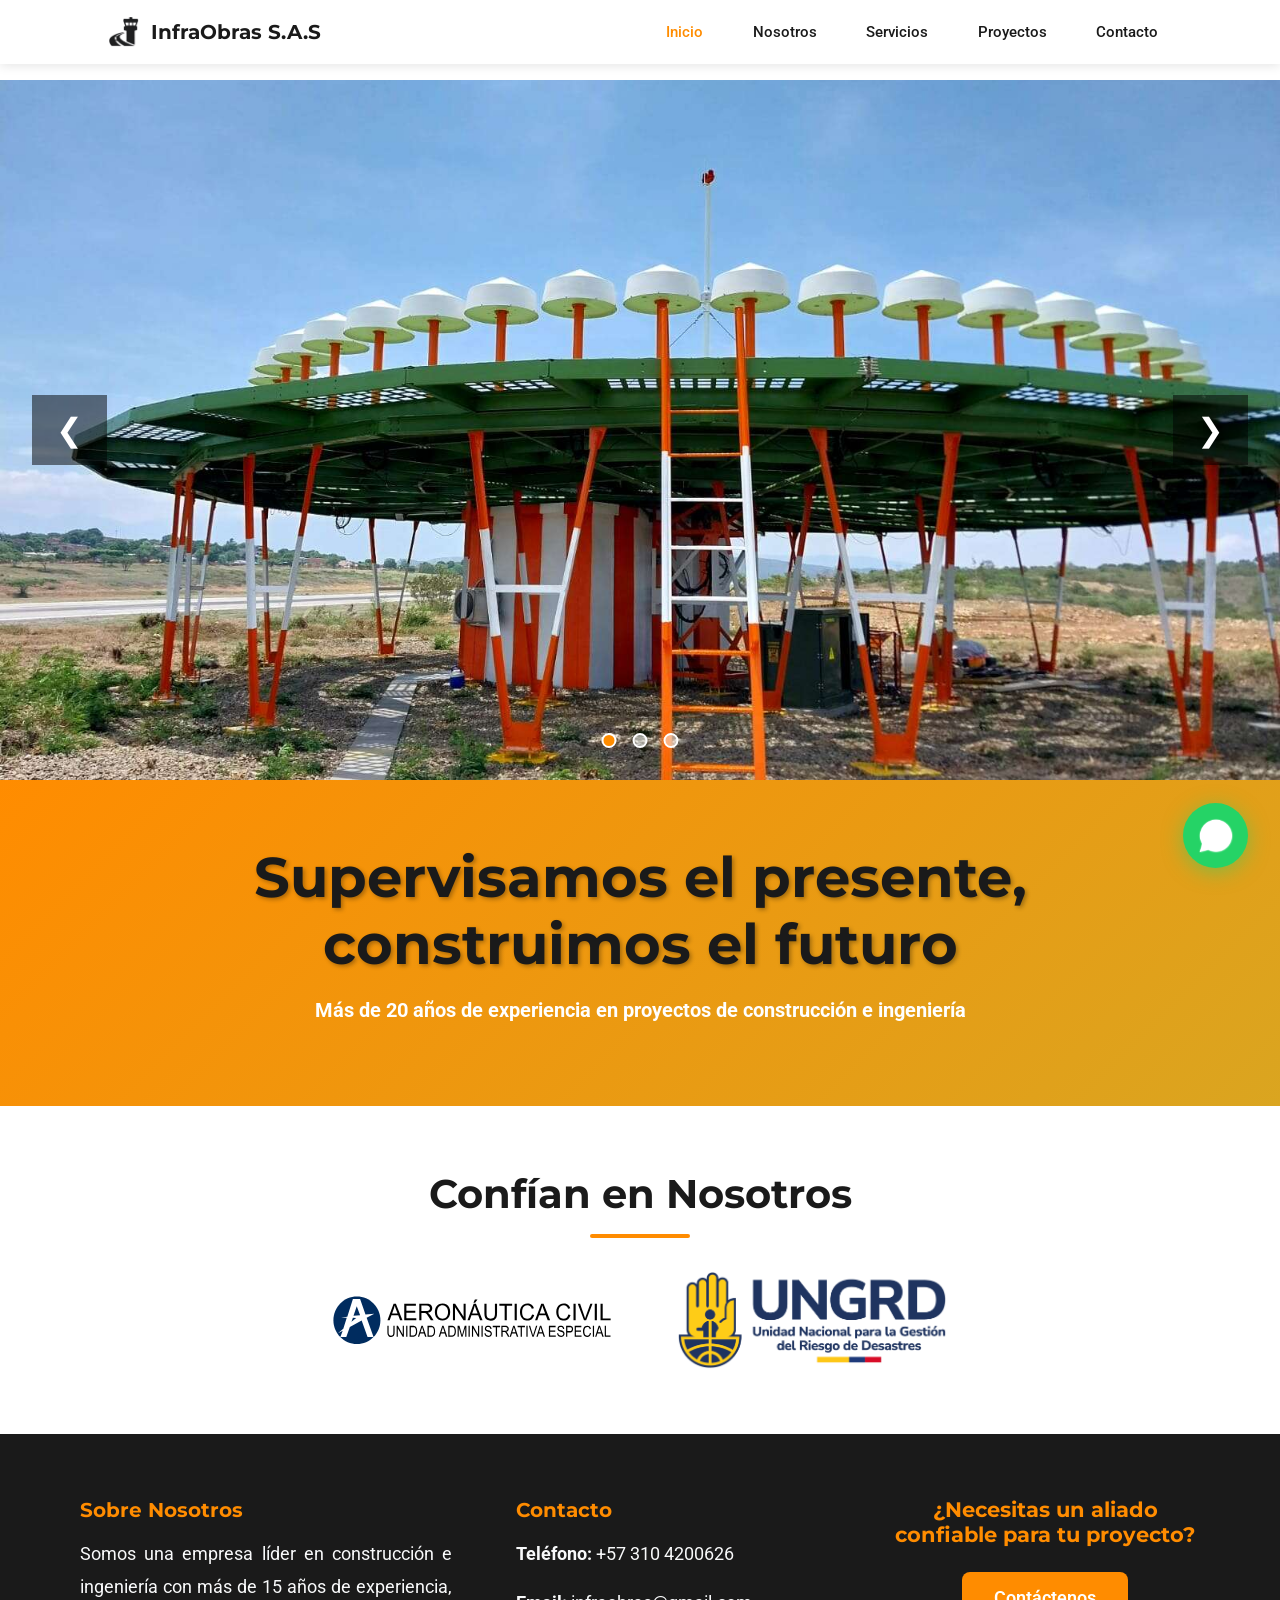
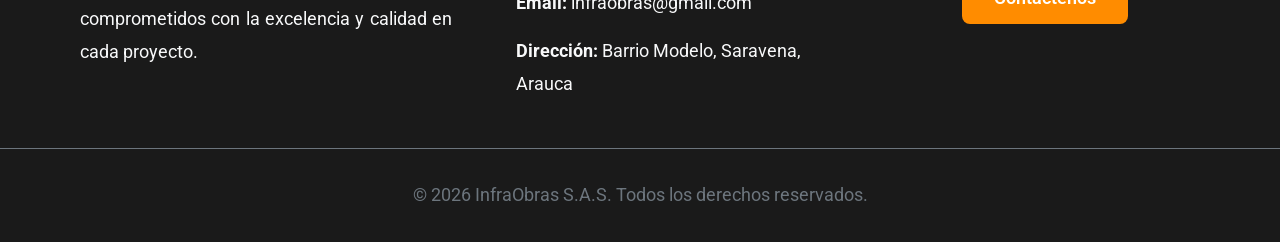
==== index.html @ aa9b8468 "Add files via upload" ====
<!DOCTYPE html>
<html lang="es">
<head>
    <!-- Metadatos básicos -->
    <meta charset="UTF-8">
    <meta name="viewport" content="width=device-width, initial-scale=1.0">
    <meta http-equiv="X-UA-Compatible" content="IE=edge">
    
    <!-- SEO: Metadatos para motores de búsqueda -->
    <meta name="description" content="InfraObras S.A.S - Construcción e ingeniería civil en Colombia. Especialistas en infraestructura vial, edificaciones y obras aeronáuticas con más de 15 años de experiencia.">
    <meta name="keywords" content="InfraObras, construcción Colombia, ingeniería civil, infraestructura vial, construcción Arauca, obras públicas">
    <meta name="author" content="InfraObras S.A.S">
    <meta name="robots" content="index, follow">
    
    <!-- Open Graph para redes sociales -->
    <meta property="og:title" content="InfraObras - Inicio">
    <meta property="og:description" content="Servicios profesionales de construcción e ingeniería">
    <meta property="og:type" content="website">
    
    <title>InfraObras S.A.S - Construcción e Ingeniería Civil en Colombia</title>
    
    <!-- Favicons completos -->
    <link rel="apple-touch-icon" sizes="180x180" href="assets/favicons/apple-touch-icon.png">
    <link rel="icon" type="image/png" sizes="32x32" href="assets/favicons/favicon-32x32.png">
    <link rel="icon" type="image/png" sizes="16x16" href="assets/favicons/favicon-16x16.png">
    <link rel="manifest" href="site.webmanifest">
    <link rel="shortcut icon" href="assets/favicons/favicon.ico">
    <meta name="theme-color" content="#ffffff">
    
    <!-- CSS -->
    <link rel="stylesheet" href="css/styles.css">
    
    <!-- Fuentes web-safe y Google Fonts como fallback -->
    <link rel="preconnect" href="https://fonts.googleapis.com">
    <link rel="preconnect" href="https://fonts.gstatic.com" crossorigin>
    <link href="https://fonts.googleapis.com/css2?family=Roboto:wght@300;400;700&family=Montserrat:wght@400;600;700&display=swap" rel="stylesheet">
</head>
<body>
    <!-- Encabezado con navegación fija -->
    <header class="header" role="banner">
        <nav class="navbar" role="navigation" aria-label="Navegación principal">
            <div class="container navbar-container">
                <!-- Logo y nombre de la empresa -->
                <div class="logo-section">
                    <img src="assets/logos/8.png" alt="Logo de la empresa" class="logo-img">
                    <span class="company-name">InfraObras S.A.S</span>
                </div>
                
                <!-- Menú de navegación -->
                <button class="menu-toggle" aria-label="Abrir menú de navegación" aria-expanded="false">
                    <span class="hamburger"></span>
                    <span class="hamburger"></span>
                    <span class="hamburger"></span>
                </button>
                
                <ul class="nav-menu" role="menubar">
                    <li role="none"><a href="index.html" role="menuitem" class="nav-link active" aria-current="page">Inicio</a></li>
                    <li role="none"><a href="nosotros.html" role="menuitem" class="nav-link">Nosotros</a></li>
                    <li role="none"><a href="servicios.html" role="menuitem" class="nav-link">Servicios</a></li>
                    <li role="none"><a href="proyectos.html" role="menuitem" class="nav-link">Proyectos</a></li>
                    <li role="none"><a href="contacto.html" role="menuitem" class="nav-link">Contacto</a></li>
                </ul>
            </div>
        </nav>
    </header>

    <!-- Contenido principal -->
    <main role="main">
        <!-- Sección del carrusel de imágenes -->
        <section class="carousel-section" aria-label="Carrusel de imágenes destacadas">
            <div class="carousel">
                <div class="carousel-inner">
                    <div class="carousel-item active">
                        <img src="assets/imagenes/carrusel/1en.jpeg" alt="Proyecto de construcción moderna" class="carousel-img">
                    </div>
                    <div class="carousel-item">
                        <img src="assets/imagenes/carrusel/2mp.jpg" alt="Maquinaria especializada en obra" class="carousel-img">
                    </div>
                    <div class="carousel-item">
                        <img src="assets/imagenes/carrusel/3cmg.jpg" alt="Equipo profesional trabajando" class="carousel-img">
                    </div>
                </div>
                
                <!-- Controles del carrusel -->
                <button class="carousel-control prev" aria-label="Imagen anterior">
                    <span aria-hidden="true">&#10094;</span>
                </button>
                <button class="carousel-control next" aria-label="Imagen siguiente">
                    <span aria-hidden="true">&#10095;</span>
                </button>
                
                <!-- Indicadores -->
                <div class="carousel-indicators">
                    <button class="indicator active" aria-label="Ir a imagen 1" data-slide="0"></button>
                    <button class="indicator" aria-label="Ir a imagen 2" data-slide="1"></button>
                    <button class="indicator" aria-label="Ir a imagen 3" data-slide="2"></button>
                </div>
            </div>
        </section>

        <!-- Eslogan -->
        <section class="slogan-section">
            <div class="container">
                <h1 class="slogan">Supervisamos el presente, construimos el futuro</h1>
                <p class="slogan-subtitle"><strong> Más de 20 años de experiencia en proyectos de construcción e ingeniería</strong></p>
            </div>
        </section>

        
    <!-- Sección de clientes (logos) -->
    <section class="clients-section" aria-label="Nuestros clientes">
        <div class="container">
            <h2 class="section-title">Confían en Nosotros</h2>
            <div class="clients-slider">
                <div class="clients-track">
                    <img src="assets/logos/clientes/aeronautica-civil.svg" alt="Cliente 1" class="client-logo">
                    <img src="assets/logos/clientes/ungrd.png" alt="Cliente 2" class="client-logo">
                </div>
            </div>
        </div>
    </section>
    </main>

    <!-- Pie de página -->
    <footer class="footer" role="contentinfo">
        <div class="container footer-content">
            <div class="footer-section">
                <h3>Sobre Nosotros</h3>
                <p>Somos una empresa líder en construcción e ingeniería con más de 15 años de experiencia, comprometidos con la excelencia y calidad en cada proyecto.</p>
            </div>
            
            <div class="footer-section">
                <h3>Contacto</h3>
                <p><strong>Teléfono:</strong> +57 310 4200626</p>
                <p><strong>Email:</strong> infraobras@gmail.com</p>
                <p><strong>Dirección:</strong> Barrio Modelo, Saravena, Arauca</p>
            </div>
            
            <div class="footer-section">
                <h3>¿Necesitas un aliado confiable para tu proyecto?</h3>
                <ul class="footer-links">
                    <li><a href="contacto.html">Contáctenos</a></li>
                </ul>
            </div>
        </div>
        
        <div class="footer-bottom">
            <p>&copy; 2026 InfraObras S.A.S. Todos los derechos reservados.</p>
        </div>
    </footer>

    <!-- Botón flotante de WhatsApp -->
    <a href="https://wa.me/573104200626?text=Hola%0AQuisiera%20información%20sobre:%0A-%20Servicios%0A-%20Precios" 
        class="whatsapp-float" 
        target="_blank" 
        rel="noopener noreferrer"
        aria-label="Contactar por WhatsApp">
            <img src="assets/logos/whatsApp.svg.webp" alt="WhatsApp" class="whatsapp-icon">
            <span class="whatsapp-text">¿Necesitas ayuda?</span>
    </a>


    <!-- JavaScript -->
    <script src="js/main.js"></script>
</body>
</html>
---- css/styles.css ----
/* ============================================
   VARIABLES CSS - Colores y configuración global
   ============================================ */
:root {
    --color-naranja: #FF8C00;
    --color-negro: #1a1a1a;
    --color-gris: #6c757d;
    --color-gris-claro: #f8f9fa;
    --color-blanco: #ffffff;
    --color-mostaza: #DAA520;
    
    --fuente-principal: 'Roboto', Arial, sans-serif;
    --fuente-titulos: 'Montserrat', Georgia, serif;
    
    --espaciado-sm: 0.5rem;
    --espaciado-md: 1rem;
    --espaciado-lg: 2rem;
    --espaciado-xl: 4rem;
    
    --transicion: all 0.3s ease;
}

/* ============================================
   RESET Y ESTILOS BASE
   ============================================ */
* {
    margin: 0;
    padding: 0;
    box-sizing: border-box;
}

html {
    scroll-behavior: smooth;
    font-size: 16px;
}

body {
    font-family: var(--fuente-principal);
    line-height: 1.6;
    color: var(--color-negro);
    background-color: var(--color-blanco);
    overflow-x: hidden;
}

/* Mejora de accesibilidad para elementos enfocados con teclado */
*:focus {
    outline: 3px solid var(--color-naranja);
    outline-offset: 2px;
}

/* ============================================
   TIPOGRAFÍA
   ============================================ */
h1, h2, h3, h4, h5, h6 {
    font-family: var(--fuente-titulos);
    font-weight: 700;
    line-height: 1.2;
    margin-bottom: var(--espaciado-md);
    color: var(--color-negro);
}

h1 {
    font-size: clamp(2rem, 5vw, 3.5rem);
}

h2 {
    font-size: clamp(1.75rem, 4vw, 2.5rem);
}

h3 {
    font-size: clamp(1.5rem, 3vw, 2rem);
}

p {
    margin-bottom: var(--espaciado-md);
    font-size: clamp(1rem, 2vw, 1.125rem);
}

a {
    color: var(--color-naranja);
    text-decoration: none;
    transition: var(--transicion);
}

a:hover,
a:focus {
    color: var(--color-mostaza);
}

/* ============================================
   CONTENEDORES Y LAYOUT
   ============================================ */
.container {
    width: 90%;
    max-width: 1200px;
    margin: 0 auto;
    padding: 0 var(--espaciado-md);
}

/* ============================================
   HEADER Y NAVEGACIÓN
   ============================================ */
.header {
    background-color: var(--color-blanco);
    box-shadow: 0 2px 10px rgba(0, 0, 0, 0.1);
    position: fixed;
    top: 0;
    left: 0;
    right: 0;
    z-index: 1000;
    width: 100%;
    padding: 0.5rem 2.5%; /* Reducido de 1rem a 0.5rem */
}

.navbar {
    padding: 0.5rem 0; /* Reducido de 1rem a 0.5rem */
}

.navbar-container {
    display: flex;
    justify-content: space-between;
    align-items: center;
    max-width: 100%;
    margin: 0 auto;
}

/* Logo y nombre de empresa */
.logo-section {
    display: flex;
    align-items: center;
    gap: 0.75rem; /* Reducido de 1rem a 0.75rem */
}

.logo-img {
    height: 30px; /* Reducido de 50px a 40px */
    width: auto;
    object-fit: contain;
}

.company-name {
    font-family: var(--fuente-titulos);
    font-size: 1.25rem; /* Reducido de 1.5rem a 1.25rem */
    font-weight: 700;
    color: var(--color-negro);
}

/* Menú de navegación */
.nav-menu {
    display: flex;
    list-style: none;
    gap: 1.5rem; /* Reducido de 2rem a 1.5rem */
    align-items: center;
}

.nav-link {
    color: var(--color-negro);
    font-weight: 500;
    padding: 0.4rem 0.8rem; /* Reducido de 0.5rem 1rem */
    border-radius: 5px;
    transition: var(--transicion);
    position: relative;
    font-size: 0.95rem; /* Añadido para texto más pequeño */
}

.nav-link::after {
    content: '';
    position: absolute;
    bottom: 0;
    left: 50%;
    transform: translateX(-50%);
    width: 0;
    height: 2px;
    background-color: var(--color-naranja);
    transition: width 0.3s ease;
}

.nav-link:hover::after,
.nav-link:focus::after {
    width: 80%;
}

.nav-link.active {
    color: var(--color-naranja);
}

/* Botón hamburguesa para móvil */
.menu-toggle {
    display: none;
    flex-direction: column;
    background: none;
    border: none;
    cursor: pointer;
    padding: 0.25rem; /* Reducido de 0.5rem */
}

.hamburger {
    width: 25px;
    height: 3px;
    background-color: var(--color-negro);
    margin: 3px 0;
    transition: var(--transicion);
}

/* ============================================
   HERO BANNERS (Banners superiores de páginas)
   ============================================ */
.page-hero {
    position: relative;
    height: 400px;
    background-size: cover;
    background-position: center;
    background-repeat: no-repeat;
    display: flex;
    align-items: center;
    justify-content: center;
    margin-top: 4rem; /* Reducido de 6rem porque el header es más delgado */
}

.hero-overlay {
    position: absolute;
    top: 0;
    left: 0;
    right: 0;
    bottom: 0;
    background-color: rgba(26, 26, 26, 0.6);
    display: flex;
    align-items: center;
    justify-content: center;
}

.hero-title {
    color: var(--color-blanco);
    text-align: center;
    font-size: clamp(2.5rem, 5vw, 4rem);
    margin-bottom: 1rem;
    text-shadow: 2px 2px 8px rgba(0, 0, 0, 0.5);
}

.hero-subtitle {
    color: var(--color-blanco);
    text-align: center;
    font-size: clamp(1.1rem, 2.5vw, 1.5rem);
    font-weight: 300;
    text-shadow: 1px 1px 4px rgba(0, 0, 0, 0.5);
}

/* ============================================
   CARRUSEL DE IMÁGENES
   ============================================ */
.carousel-section {
    margin-top: 5rem; /* Reducido de 8rem */
    padding: 0;
}

.carousel {
    position: relative;
    width: 100%;
    height: 600px;
    overflow: hidden;
    border-radius: 0;
}

.carousel-inner {
    position: relative;
    width: 100%;
    height: 100%;
}

.carousel-item {
    position: absolute;
    top: 0;
    left: 0;
    width: 100%;
    height: 100%;
    opacity: 0;
    transition: opacity 1s ease-in-out;
}

.carousel-item.active {
    opacity: 1;
}

.carousel-img {
    width: 100%;
    height: 100%;
    object-fit: cover;
    transition: transform 0.5s ease;
}

.carousel-item:hover .carousel-img {
    transform: scale(1.05);
}

/* Controles del carrusel */
.carousel-control {
    position: absolute;
    top: 50%;
    transform: translateY(-50%);
    background-color: rgba(0, 0, 0, 0.5);
    color: var(--color-blanco);
    border: none;
    font-size: 2rem;
    padding: 1rem 1.5rem;
    cursor: pointer;
    transition: var(--transicion);
    z-index: 10;
}

.carousel-control:hover,
.carousel-control:focus {
    background-color: var(--color-naranja);
}

.carousel-control.prev {
    left: 2rem;
}

.carousel-control.next {
    right: 2rem;
}

/* Indicadores del carrusel */
.carousel-indicators {
    position: absolute;
    bottom: 2rem;
    left: 50%;
    transform: translateX(-50%);
    display: flex;
    gap: 1rem;
    z-index: 10;
}

.indicator {
    width: 15px;
    height: 15px;
    border-radius: 50%;
    background-color: rgba(255, 255, 255, 0.5);
    border: 2px solid var(--color-blanco);
    cursor: pointer;
    transition: var(--transicion);
}

.indicator.active,
.indicator:hover,
.indicator:focus {
    background-color: var(--color-naranja);
}

/* ============================================
   SECCIÓN ESLOGAN
   ============================================ */
.slogan-section {
    padding: var(--espaciado-xl) 0;
    background: linear-gradient(135deg, var(--color-naranja), var(--color-mostaza));
    text-align: center;
    color: var(--color-blanco);
}

.slogan {
    margin-bottom: var(--espaciado-md);
    text-shadow: 2px 2px 4px rgba(0, 0, 0, 0.3);
}

.slogan-subtitle {
    font-size: 1.25rem;
    font-weight: 300;
}


/* ============================================
   SECCIÓN DE CLIENTES (LOGOS ESTÁTICOS)
   ============================================ */

.section-title {
    text-align: center;
    margin-bottom: var(--espaciado-lg);
    color: var(--color-negro);
    position: relative;
}

.section-title::after {
    content: '';
    display: block;
    width: 100px;
    height: 4px;
    background-color: var(--color-naranja);
    margin: 1rem auto 0;
    border-radius: 2px;
}

.clients-section {
    padding: var(--espaciado-xl) 0;
    background-color: var(--color-blanco);
}

.clients-slider {
    margin-top: var(--espaciado-lg);
    display: flex;
    justify-content: center;
    align-items: center;
    padding: 0 1rem; /* Agregar padding lateral */
}

.clients-track {
    display: flex;
    justify-content: center;
    align-items: center;
    gap: 4rem;
    width: 100%;
    max-width: 800px; /* Limitar ancho máximo */
    flex-wrap: wrap; /* Permitir que se envuelvan si es necesario */
}

.client-logo {
    height: 100px;
    width: auto;
    max-width: 280px; /* Limitar ancho máximo del logo */
    object-fit: contain;
    flex-shrink: 1; /* Permitir que se reduzcan */
    transition: transform 0.4s ease;
}

.client-logo:hover,
.client-logo:focus {
    transform: scale(1.1);
}

/* Tablets medianas (992px y menor) */
@media (max-width: 992px) {
    .clients-track {
        gap: 3rem;
    }
    
    .client-logo {
        height: 90px;
        max-width: 250px;
    }
}

/* Tablets (768px y menor) */
@media (max-width: 768px) {
    .clients-track {
        gap: 2.5rem;
    }
    
    .client-logo {
        height: 70px;
        max-width: 200px;
    }
}

/* Móviles grandes (576px y menor) */
@media (max-width: 576px) {
    .clients-track {
        gap: 2rem;
        flex-direction: column; /* Apilar verticalmente */
    }
    
    .client-logo {
        height: 60px;
        max-width: 180px;
    }
    
    .client-logo:hover {
        transform: scale(1.05); /* Menos zoom en móvil */
    }
}

/* Móviles pequeños (400px y menor) */
@media (max-width: 400px) {
    .clients-section {
        padding: var(--espaciado-lg) 0;
    }
    
    .clients-track {
        gap: 1.5rem;
    }
    
    .client-logo {
        height: 50px;
        max-width: 150px;
    }
}

/* ============================================
   PIE DE PÁGINA
   ============================================ */
.footer {
    background-color: var(--color-negro);
    color: var(--color-blanco);
    padding: var(--espaciado-xl) 0 var(--espaciado-md);
}

.footer-content {
    display: grid;
    grid-template-columns: 1.2fr 1fr 1fr; /* Más espacio para "Sobre Nosotros" */
    gap: 4rem; /* Más separación entre columnas */
    margin-bottom: var(--espaciado-lg);
    align-items: start;
}

.footer-section h3 {
    color: var(--color-naranja);
    margin-bottom: var(--espaciado-md);
    font-size: 1.25rem;
}

.footer-section p {
    color: var(--color-gris-claro);
    line-height: 1.8;
    text-align: justify; /* Texto justificado en "Sobre Nosotros" */
}

/* Primera columna: Sobre Nosotros */
.footer-section:first-child p {
    text-align: justify;
}

/* Segunda columna: Contacto - alineado a la izquierda */
.footer-section:nth-child(2) p {
    text-align: left;
}

/* Tercera columna: Call to Action - centrada */
.footer-section:nth-child(3) {
    text-align: center;
}

.footer-section:nth-child(3) h3 {
    font-size: 1.3rem;
    margin-bottom: 1.5rem;
}

.footer-links {
    list-style: none;
}

.footer-links li {
    margin-bottom: 0.5rem;
}

.footer-links a {
    color: var(--color-blanco);
    background-color: var(--color-naranja);
    padding: 0.75rem 2rem;
    border-radius: 8px;
    font-weight: 600;
    font-size: 1.1rem;
    transition: var(--transicion);
    display: inline-block;
}

.footer-links a:hover,
.footer-links a:focus {
    background-color: var(--color-mostaza);
    transform: translateY(-2px);
    box-shadow: 0 4px 12px rgba(255, 140, 0, 0.4);
}

.footer-bottom {
    text-align: center;
    padding-top: var(--espaciado-lg);
    border-top: 1px solid var(--color-gris);
    color: var(--color-gris);
}

/* Media queries para footer */
@media (max-width: 968px) {
    .footer-content {
        grid-template-columns: 1fr 1fr;
        gap: 3rem;
    }
    
    .footer-section:nth-child(3) {
        grid-column: 1 / -1; /* Ocupa las dos columnas */
    }
}

@media (max-width: 576px) {
    .footer-content {
        grid-template-columns: 1fr;
        gap: 2rem;
        text-align: center;
    }
    
    .footer-section p {
        text-align: center !important;
    }
    
    .footer-section:nth-child(3) {
        grid-column: auto;
    }
}

/* ============================================
   BOTÓN FLOTANTE DE WHATSAPP
   ============================================ */
.whatsapp-float {
    position: fixed;
    bottom: 2rem;
    right: 2rem;
    background-color: #25D366;
    color: var(--color-blanco);
    border-radius: 50%;
    width: 65px;
    height: 65px;
    padding: 0;
    box-shadow: 0 4px 20px rgba(37, 211, 102, 0.5);
    display: flex;
    align-items: center;
    justify-content: center;
    z-index: 999;
    transition: all 0.3s ease;
    cursor: pointer;
}

.whatsapp-float:hover {
    background-color: #128C7E;
    box-shadow: 0 6px 25px rgba(37, 211, 102, 0.7);
    transform: scale(1.1);
}

.whatsapp-icon {
    width: 38px;
    height: 38px;
    filter: brightness(0) invert(1); /* Hace el SVG blanco */
}

.whatsapp-text {
    display: none;
}

/* Animación de pulso suave */
@keyframes pulse-soft {
    0%, 100% {
        box-shadow: 0 4px 20px rgba(37, 211, 102, 0.5);
    }
    50% {
        box-shadow: 0 4px 30px rgba(37, 211, 102, 0.8);
    }
}

.whatsapp-float {
    animation: pulse-soft 2s infinite;
}

/* Responsive */
@media (max-width: 768px) {
    .whatsapp-float {
        width: 60px;
        height: 60px;
        bottom: 1.5rem;
        right: 1.5rem;
    }
    
    .whatsapp-icon {
        width: 34px;
        height: 34px;
    }
}

@media (max-width: 480px) {
    .whatsapp-float {
        width: 55px;
        height: 55px;
        bottom: 1rem;
        right: 1rem;
    }
    
    .whatsapp-icon {
        width: 30px;
        height: 30px;
    }
}

/* ============================================
   MEDIA QUERIES - RESPONSIVE DESIGN
   ============================================ */

/* Tablets (768px y menor) */
@media (max-width: 768px) {
    .header {
        width: 100%;
        top: 0;
        border-radius: 0;
    }
    
    .menu-toggle {
        display: flex;
    }
    
    .nav-menu {
        position: fixed;
        top: 80px;
        left: -100%;
        flex-direction: column;
        background-color: var(--color-blanco);
        width: 100%;
        padding: 2rem;
        box-shadow: 0 10px 20px rgba(0, 0, 0, 0.1);
        transition: left 0.3s ease;
        gap: 0;
    }
    
    .nav-menu.active {
        left: 0;
    }
    
    .nav-menu li {
        width: 100%;
        text-align: center;
        padding: 1rem 0;
        border-bottom: 1px solid var(--color-gris-claro);
    }
    
    .carousel {
        height: 400px;
    }
    
    .carousel-control {
        font-size: 1.5rem;
        padding: 0.5rem 1rem;
    }
    
    .carousel-control.prev {
        left: 0.5rem;
    }
    
    .carousel-control.next {
        right: 0.5rem;
    }
    
    .whatsapp-text {
        display: none;
    }
    
    .whatsapp-float {
        border-radius: 50%;
        padding: 1rem;
    }
    
    .clients-track {
        gap: 2rem;
    }
    
    .client-logo {
        height: 60px;
    }
    
    .page-hero {
        height: 300px;
        margin-top: 5rem;
    }
}

/* Móviles (480px y menor) */
@media (max-width: 480px) {
    :root {
        font-size: 14px;
    }
    
    .carousel-section {
        margin-top: 5rem;
    }
    
    .carousel {
        height: 300px;
    }
    
    .company-name {
        font-size: 1.2rem;
    }
    
    .logo-img {
        height: 40px;
    }
    
    .slogan-section,
    .video-section,
    .clients-section {
        padding: var(--espaciado-lg) 0;
    }
    
    .footer-content {
        grid-template-columns: 1fr;
        text-align: center;
    }
    
    .page-hero {
        height: 250px;
    }
}

/* Pantallas grandes (1200px y mayor) */
@media (min-width: 1200px) {
    .carousel {
        height: 700px;
    }
    
    .container {
        max-width: 1400px;
    }
}
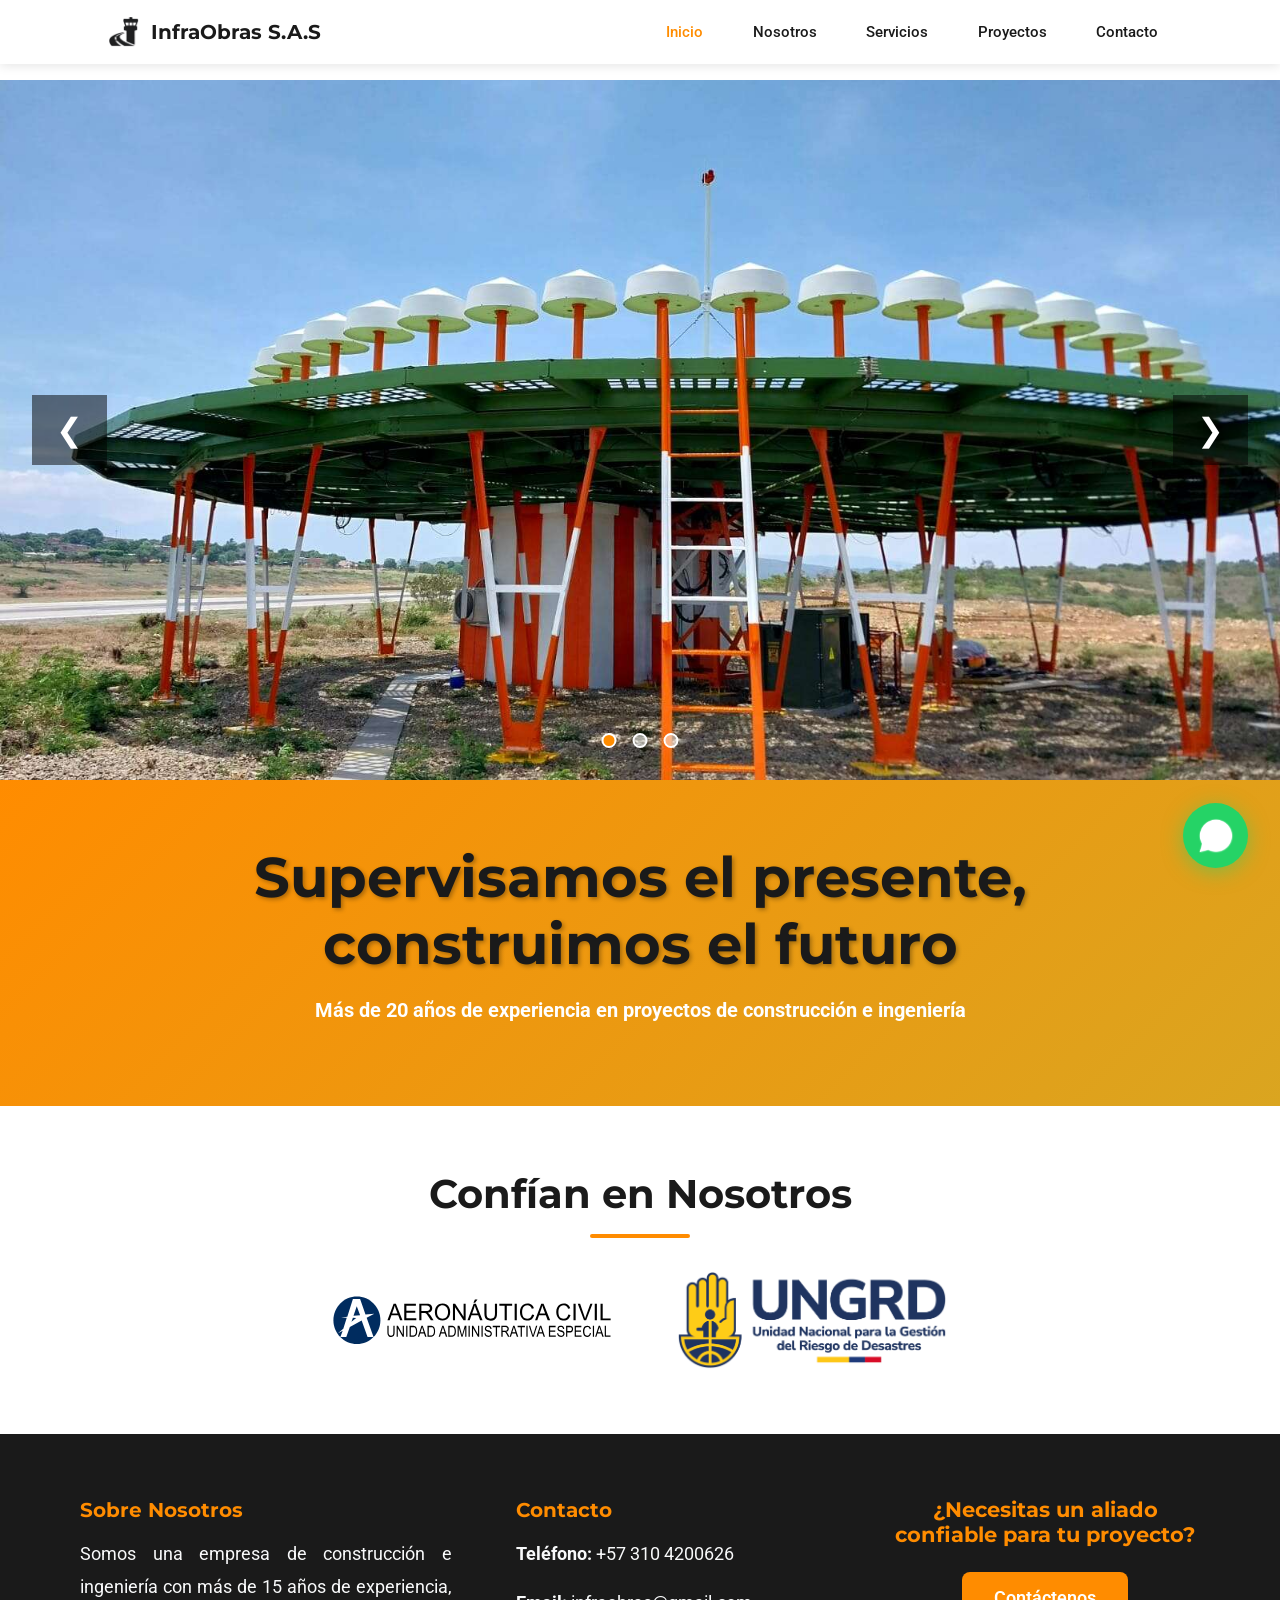
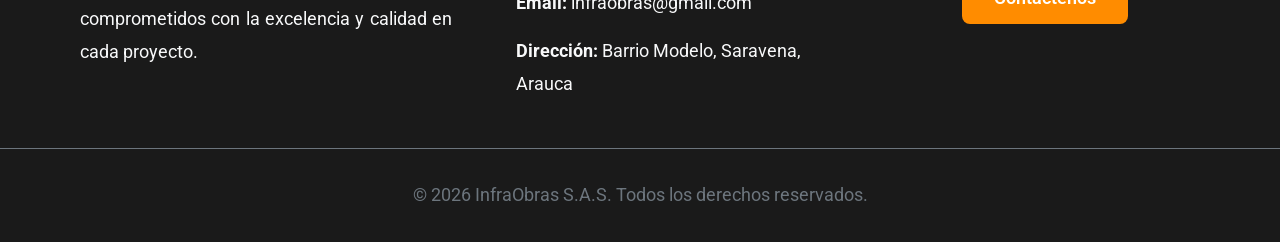
==== commit f5a5ebc8: "Add files via upload" ====
--- a/index.html
+++ b/index.html
@@ -1,25 +1,25 @@
 <!DOCTYPE html>
 <html lang="es">
 <head>
-    <!-- Metadatos básicos -->
+    
     <meta charset="UTF-8">
     <meta name="viewport" content="width=device-width, initial-scale=1.0">
     <meta http-equiv="X-UA-Compatible" content="IE=edge">
     
-    <!-- SEO: Metadatos para motores de búsqueda -->
+    
     <meta name="description" content="InfraObras S.A.S - Construcción e ingeniería civil en Colombia. Especialistas en infraestructura vial, edificaciones y obras aeronáuticas con más de 15 años de experiencia.">
     <meta name="keywords" content="InfraObras, construcción Colombia, ingeniería civil, infraestructura vial, construcción Arauca, obras públicas">
     <meta name="author" content="InfraObras S.A.S">
     <meta name="robots" content="index, follow">
     
-    <!-- Open Graph para redes sociales -->
+   
     <meta property="og:title" content="InfraObras - Inicio">
     <meta property="og:description" content="Servicios profesionales de construcción e ingeniería">
     <meta property="og:type" content="website">
     
     <title>InfraObras S.A.S - Construcción e Ingeniería Civil en Colombia</title>
     
-    <!-- Favicons completos -->
+   
     <link rel="apple-touch-icon" sizes="180x180" href="assets/favicons/apple-touch-icon.png">
     <link rel="icon" type="image/png" sizes="32x32" href="assets/favicons/favicon-32x32.png">
     <link rel="icon" type="image/png" sizes="16x16" href="assets/favicons/favicon-16x16.png">
@@ -27,20 +27,20 @@
     <link rel="shortcut icon" href="assets/favicons/favicon.ico">
     <meta name="theme-color" content="#ffffff">
     
-    <!-- CSS -->
+   
     <link rel="stylesheet" href="css/styles.css">
     
-    <!-- Fuentes web-safe y Google Fonts como fallback -->
+   
     <link rel="preconnect" href="https://fonts.googleapis.com">
     <link rel="preconnect" href="https://fonts.gstatic.com" crossorigin>
     <link href="https://fonts.googleapis.com/css2?family=Roboto:wght@300;400;700&family=Montserrat:wght@400;600;700&display=swap" rel="stylesheet">
 </head>
 <body>
-    <!-- Encabezado con navegación fija -->
+    
     <header class="header" role="banner">
         <nav class="navbar" role="navigation" aria-label="Navegación principal">
             <div class="container navbar-container">
-                <!-- Logo y nombre de la empresa -->
+                
                 <div class="logo-section">
                     <img src="assets/logos/8.png" alt="Logo de la empresa" class="logo-img">
                     <span class="company-name">InfraObras S.A.S</span>
@@ -126,7 +126,7 @@
         <div class="container footer-content">
             <div class="footer-section">
                 <h3>Sobre Nosotros</h3>
-                <p>Somos una empresa líder en construcción e ingeniería con más de 15 años de experiencia, comprometidos con la excelencia y calidad en cada proyecto.</p>
+                <p>Somos una empresa de construcción e ingeniería con más de 15 años de experiencia, comprometidos con la excelencia y calidad en cada proyecto.</p>
             </div>
             
             <div class="footer-section">
@@ -156,7 +156,6 @@
         rel="noopener noreferrer"
         aria-label="Contactar por WhatsApp">
             <img src="assets/logos/whatsApp.svg.webp" alt="WhatsApp" class="whatsapp-icon">
-            <span class="whatsapp-text">¿Necesitas ayuda?</span>
     </a>
 
 
--- a/css/styles.css
+++ b/css/styles.css
@@ -109,11 +109,11 @@
     right: 0;
     z-index: 1000;
     width: 100%;
-    padding: 0.5rem 2.5%; /* Reducido de 1rem a 0.5rem */
+    padding: 0.5rem 2.5%; 
 }
 
 .navbar {
-    padding: 0.5rem 0; /* Reducido de 1rem a 0.5rem */
+    padding: 0.5rem 0; 
 }
 
 .navbar-container {
@@ -128,18 +128,18 @@
 .logo-section {
     display: flex;
     align-items: center;
-    gap: 0.75rem; /* Reducido de 1rem a 0.75rem */
+    gap: 0.75rem; 
 }
 
 .logo-img {
-    height: 30px; /* Reducido de 50px a 40px */
+    height: 30px; 
     width: auto;
     object-fit: contain;
 }
 
 .company-name {
     font-family: var(--fuente-titulos);
-    font-size: 1.25rem; /* Reducido de 1.5rem a 1.25rem */
+    font-size: 1.25rem; 
     font-weight: 700;
     color: var(--color-negro);
 }
@@ -148,18 +148,18 @@
 .nav-menu {
     display: flex;
     list-style: none;
-    gap: 1.5rem; /* Reducido de 2rem a 1.5rem */
+    gap: 1.5rem; 
     align-items: center;
 }
 
 .nav-link {
     color: var(--color-negro);
     font-weight: 500;
-    padding: 0.4rem 0.8rem; /* Reducido de 0.5rem 1rem */
+    padding: 0.4rem 0.8rem; 
     border-radius: 5px;
     transition: var(--transicion);
     position: relative;
-    font-size: 0.95rem; /* Añadido para texto más pequeño */
+    font-size: 0.95rem; 
 }
 
 .nav-link::after {
@@ -190,7 +190,7 @@
     background: none;
     border: none;
     cursor: pointer;
-    padding: 0.25rem; /* Reducido de 0.5rem */
+    padding: 0.25rem; 
 }
 
 .hamburger {
@@ -213,7 +213,7 @@
     display: flex;
     align-items: center;
     justify-content: center;
-    margin-top: 4rem; /* Reducido de 6rem porque el header es más delgado */
+    margin-top: 4rem; 
 }
 
 .hero-overlay {
@@ -248,7 +248,7 @@
    CARRUSEL DE IMÁGENES
    ============================================ */
 .carousel-section {
-    margin-top: 5rem; /* Reducido de 8rem */
+    margin-top: 5rem; 
     padding: 0;
 }
 
@@ -398,7 +398,7 @@
     display: flex;
     justify-content: center;
     align-items: center;
-    padding: 0 1rem; /* Agregar padding lateral */
+    padding: 0 1rem; 
 }
 
 .clients-track {
@@ -407,16 +407,16 @@
     align-items: center;
     gap: 4rem;
     width: 100%;
-    max-width: 800px; /* Limitar ancho máximo */
-    flex-wrap: wrap; /* Permitir que se envuelvan si es necesario */
+    max-width: 800px; 
+    flex-wrap: wrap; 
 }
 
 .client-logo {
     height: 100px;
     width: auto;
-    max-width: 280px; /* Limitar ancho máximo del logo */
+    max-width: 280px; 
     object-fit: contain;
-    flex-shrink: 1; /* Permitir que se reduzcan */
+    flex-shrink: 1; 
     transition: transform 0.4s ease;
 }
 
@@ -453,7 +453,7 @@
 @media (max-width: 576px) {
     .clients-track {
         gap: 2rem;
-        flex-direction: column; /* Apilar verticalmente */
+        flex-direction: column; 
     }
     
     .client-logo {
@@ -462,7 +462,7 @@
     }
     
     .client-logo:hover {
-        transform: scale(1.05); /* Menos zoom en móvil */
+        transform: scale(1.05); 
     }
 }
 
@@ -493,8 +493,8 @@
 
 .footer-content {
     display: grid;
-    grid-template-columns: 1.2fr 1fr 1fr; /* Más espacio para "Sobre Nosotros" */
-    gap: 4rem; /* Más separación entre columnas */
+    grid-template-columns: 1.2fr 1fr 1fr; 
+    gap: 4rem; 
     margin-bottom: var(--espaciado-lg);
     align-items: start;
 }
@@ -508,7 +508,7 @@
 .footer-section p {
     color: var(--color-gris-claro);
     line-height: 1.8;
-    text-align: justify; /* Texto justificado en "Sobre Nosotros" */
+    text-align: justify; 
 }
 
 /* Primera columna: Sobre Nosotros */
@@ -572,7 +572,7 @@
     }
     
     .footer-section:nth-child(3) {
-        grid-column: 1 / -1; /* Ocupa las dos columnas */
+        grid-column: 1 / -1; 
     }
 }
 
@@ -623,7 +623,7 @@
 .whatsapp-icon {
     width: 38px;
     height: 38px;
-    filter: brightness(0) invert(1); /* Hace el SVG blanco */
+    filter: brightness(0) invert(1); 
 }
 
 .whatsapp-text {
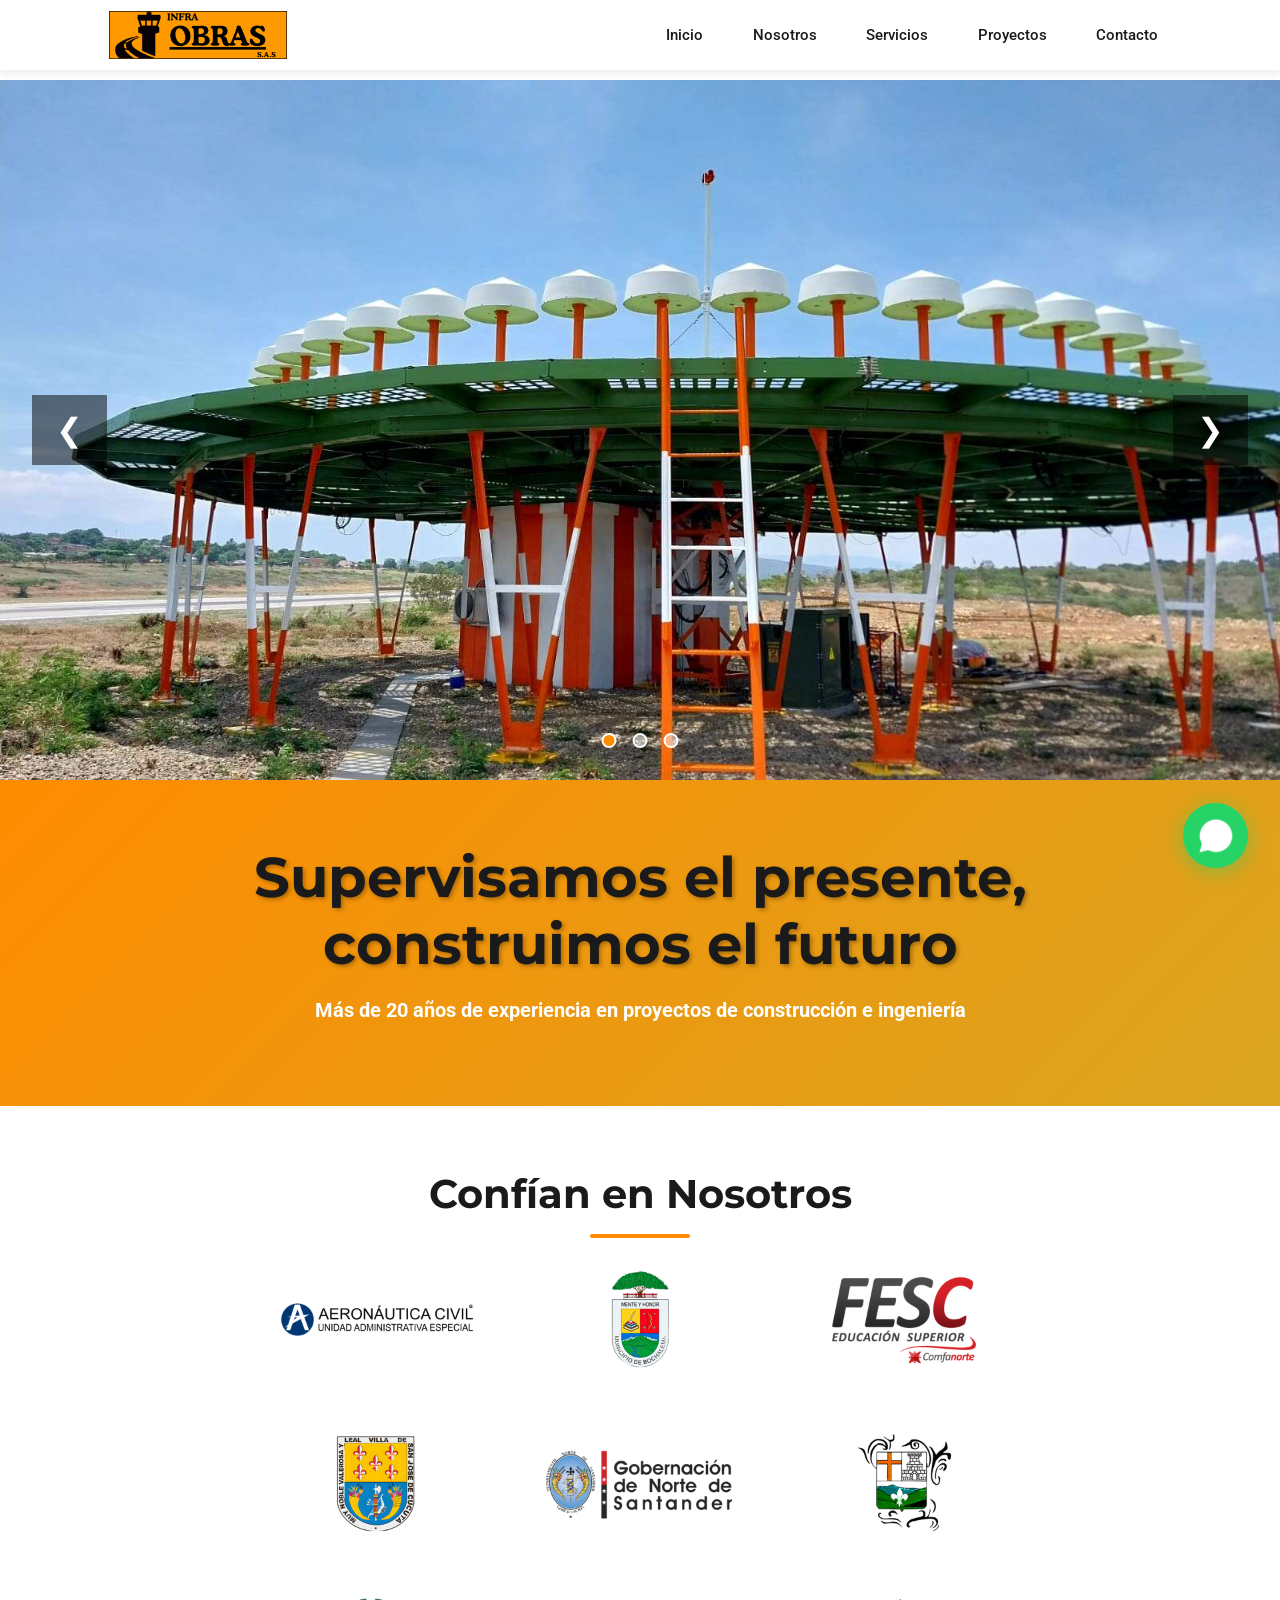
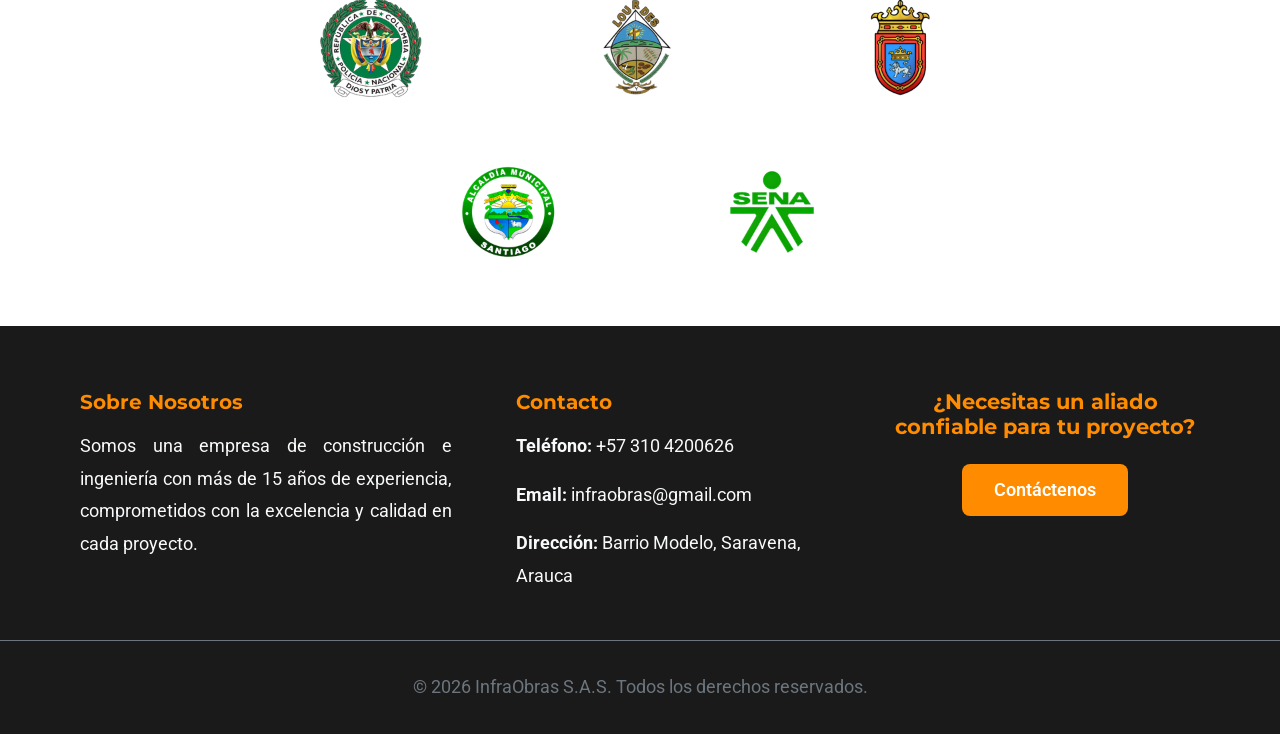
==== commit ab73d620: "Add files via upload" ====
--- a/index.html
+++ b/index.html
@@ -37,16 +37,14 @@
 </head>
 <body>
     
+    <!-- Header y navegación -->
     <header class="header" role="banner">
         <nav class="navbar" role="navigation" aria-label="Navegación principal">
             <div class="container navbar-container">
-                
                 <div class="logo-section">
-                    <img src="assets/logos/8.png" alt="Logo de la empresa" class="logo-img">
-                    <span class="company-name">InfraObras S.A.S</span>
+                    <img src="assets/logos/5.png" alt="InfraObras S.A.S" class="logo-img">
                 </div>
                 
-                <!-- Menú de navegación -->
                 <button class="menu-toggle" aria-label="Abrir menú de navegación" aria-expanded="false">
                     <span class="hamburger"></span>
                     <span class="hamburger"></span>
@@ -54,7 +52,7 @@
                 </button>
                 
                 <ul class="nav-menu" role="menubar">
-                    <li role="none"><a href="index.html" role="menuitem" class="nav-link active" aria-current="page">Inicio</a></li>
+                    <li role="none"><a href="index.html" role="menuitem" class="nav-link">Inicio</a></li>
                     <li role="none"><a href="nosotros.html" role="menuitem" class="nav-link">Nosotros</a></li>
                     <li role="none"><a href="servicios.html" role="menuitem" class="nav-link">Servicios</a></li>
                     <li role="none"><a href="proyectos.html" role="menuitem" class="nav-link">Proyectos</a></li>
@@ -113,8 +111,17 @@
             <h2 class="section-title">Confían en Nosotros</h2>
             <div class="clients-slider">
                 <div class="clients-track">
-                    <img src="assets/logos/clientes/aeronautica-civil.svg" alt="Cliente 1" class="client-logo">
-                    <img src="assets/logos/clientes/ungrd.png" alt="Cliente 2" class="client-logo">
+                    <img src="assets/logos/clientes/aeronautica.png" alt="Aeronautica-Civil" class="client-logo">
+                    <img src="assets/logos/clientes/bochalema.png" alt="Alcaldia-Bochalema" class="client-logo">
+                    <img src="assets/logos/clientes/fesc.png" alt="fesc" class="client-logo">
+                    <img src="assets/logos/clientes/cucuta.png" alt="Alcaldia-de-Cúcuta" class="client-logo">
+                    <img src="assets/logos/clientes/gobernacion-norte.png" alt="Gobernacion-Norte-de-Santander" class="client-logo">
+                    <img src="assets/logos/clientes/gramalote.png" alt="Alcaldia-de-Gramalote" class="client-logo">
+                    <img src="assets/logos/clientes/poli.png" alt="Policia-Nacional" class="client-logo">
+                    <img src="assets/logos/clientes/lourdes.png" alt="Alcaldia-de-Lourdes" class="client-logo">
+                    <img src="assets/logos/clientes/pamplona.png" alt="Alcaldia-de-Pamplona" class="client-logo">
+                    <img src="assets/logos/clientes/santiago.png" alt="Alcaldia-de-Santiago" class="client-logo">
+                    <img src="assets/logos/clientes/sena.png" alt="Sena" class="client-logo">
                 </div>
             </div>
         </div>
--- a/css/styles.css
+++ b/css/styles.css
@@ -109,11 +109,13 @@
     right: 0;
     z-index: 1000;
     width: 100%;
-    padding: 0.5rem 2.5%; 
+    padding: 0.5rem 2.5%;
+    height: 70px; /* ← ALTURA FIJA DEL HEADER */
 }
 
 .navbar {
-    padding: 0.5rem 0; 
+    padding: 0;
+    height: 100%;
 }
 
 .navbar-container {
@@ -122,26 +124,22 @@
     align-items: center;
     max-width: 100%;
     margin: 0 auto;
-}
-
-/* Logo y nombre de empresa */
+    height: 100%; /* Ocupa toda la altura del header */
+}
+
+/* Logo */
 .logo-section {
     display: flex;
     align-items: center;
-    gap: 0.75rem; 
+    height: 100%; /* Ocupa toda la altura disponible */
+    padding: 0.2rem 0; /* Espaciado interno */
 }
 
 .logo-img {
-    height: 30px; 
+    height: 100%; /* Se adapta a la altura del contenedor */
     width: auto;
+    max-height: 100px; /* ← AJUSTA ESTE VALOR para hacer el logo más grande */
     object-fit: contain;
-}
-
-.company-name {
-    font-family: var(--fuente-titulos);
-    font-size: 1.25rem; 
-    font-weight: 700;
-    color: var(--color-negro);
 }
 
 /* Menú de navegación */
@@ -150,6 +148,8 @@
     list-style: none;
     gap: 1.5rem; 
     align-items: center;
+    margin: 0;
+    padding: 0;
 }
 
 .nav-link {
